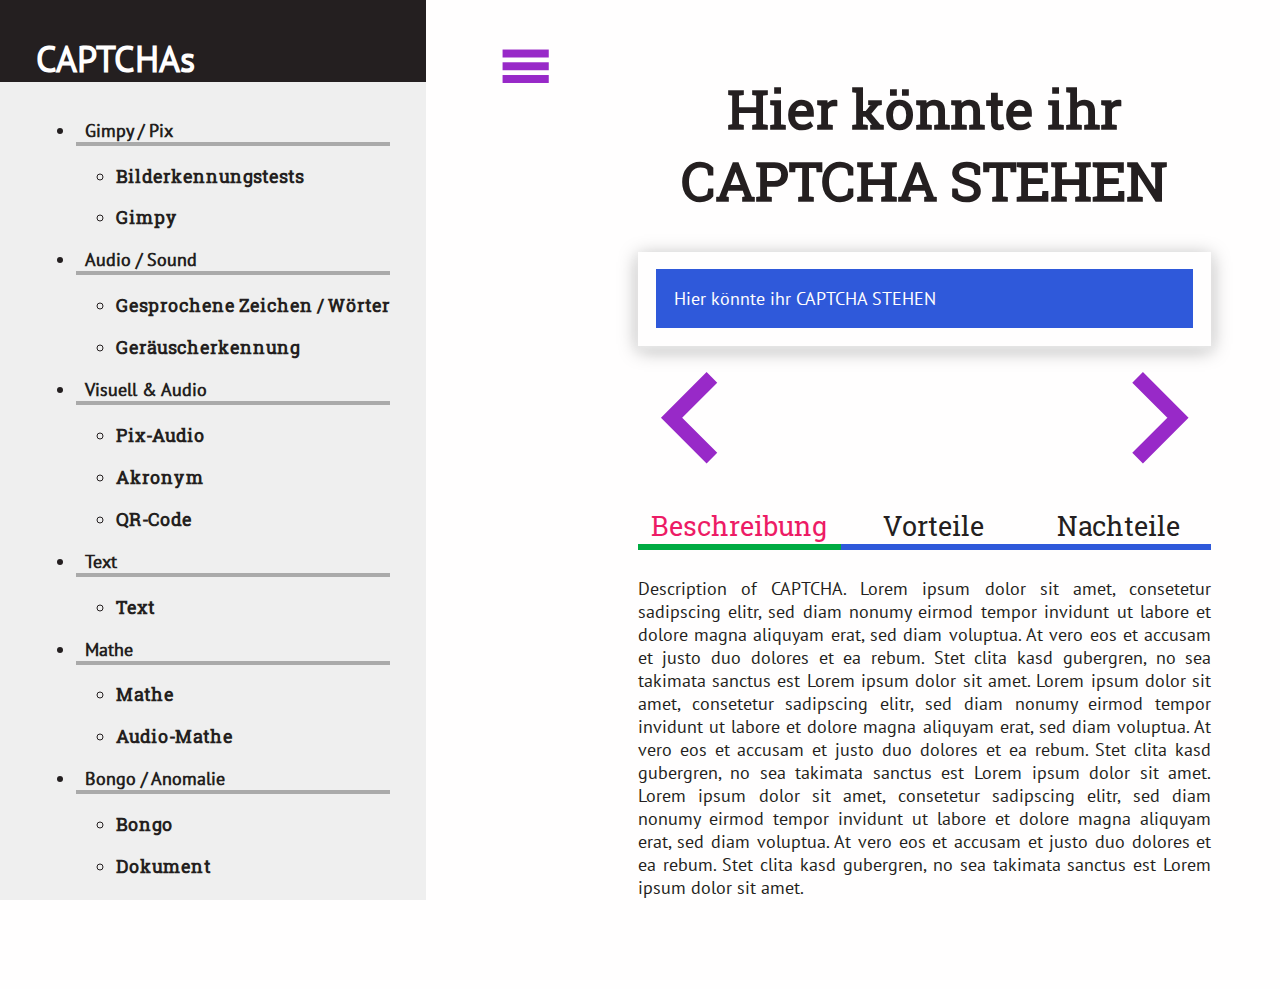
==== docs/index.html @ 5b2b58f8 "*kleine Einrückungs berichtigung" ====
<!DOCTYPE html>
<html lang="de">

<head>
    <meta charset="UTF-8">
    <meta name="viewport" content="width=device-width, initial-scale=1.0">
    <title>CAPTCHA Collection</title>
    <link rel="stylesheet" href="./css/base.css" />
    <link rel="stylesheet" href="./css/menu.css" />
    <link rel="stylesheet" href="./css/content.css" />
    <link rel="stylesheet" href="./css/captcha-grid.css" />
    <link rel="stylesheet" href="./css/captcha-base.css" />
    <link rel="stylesheet" href="./css/captcha.css" />
    <script src="./scripts/main.js"></script>
    <script src="./scripts/captchaCheck.js"></script>
    <script src="./scripts/captchaHtml.js"></script>
</head>

<body>
    <div id="mainSite">
        <div id="menu">
            <div id="menu-title">
                <h2 id="menu-title-text">CAPTCHAs</h2>
            </div>
            <div id="menu-list">
                <ul>
                    <li>
                        <h3 id="menu-list-titel">Gimpy / Pix</h3>
                    </li>
                    <ul>
                        <li>
                            <p id="menu-list-text" onclick="displayHTML('Bilderkennungstests')">Bilderkennungstests</p>
                        </li>
                        <li>
                            <p id="menu-list-text" onclick="displayHTML('Gimpy')">Gimpy</p>
                        </li>
                    </ul>
                    <li>
                        <h3 id="menu-list-titel">Audio / Sound</h3>
                    </li>
                    <ul>
                        <li>
                            <p id="menu-list-text" onclick="displayHTML('Gesprochene Zeichen / Wörter')">Gesprochene
                                Zeichen / Wörter</p>
                        </li>
                        <li>
                            <p id="menu-list-text" onclick="displayHTML('Geräuscherkennung')">Geräuscherkennung</p>
                        </li>
                    </ul>
                    <li>
                        <h3 id="menu-list-titel">Visuell & Audio</h3>
                    </li>
                    <ul>
                        <li>
                            <p id="menu-list-text" onclick="displayHTML('Pix-Audio')">Pix-Audio</p>
                        </li>
                        <li>
                            <p id="menu-list-text" onclick="displayHTML('Akronym')">Akronym</p>
                        </li>
                        <li>
                            <p id="menu-list-text" onclick="displayHTML('QR-Code')">QR-Code</p>
                        </li>
                    </ul>
                    <li>
                        <h3 id="menu-list-titel">Text</h3>
                    </li>
                    <ul>
                        <li>
                            <p id="menu-list-text" onclick="displayHTML('Text')">Text</p>
                        </li>
                    </ul>
                    <li>
                        <h3 id="menu-list-titel">Mathe</h3>
                    </li>
                    <ul>
                        <li>
                            <p id="menu-list-text" onclick="displayHTML('Mathe')">Mathe</p>
                        </li>
                        <li>
                            <p id="menu-list-text" onclick="displayHTML('Audio-Mathe')">Audio-Mathe</p>
                        </li>
                    </ul>
                    <li>
                        <h3 id="menu-list-titel">Bongo / Anomalie</h3>
                    </li>
                    <ul>
                        <li>
                            <p id="menu-list-text" onclick="displayHTML('Bongo')">Bongo</p>
                        </li>
                        <li>
                            <p id="menu-list-text" onclick="displayHTML('Dokument')">Dokument</p>
                        </li>
                    </ul>
                    <li>
                        <h3 id="menu-list-titel">Video</h3>
                    </li>
                    <ul>
                        <li>
                            <p id="menu-list-text" onclick="displayHTML('Video Gimpy')">Video Gimpy</p>
                        </li>
                    </ul>
                    <li>
                        <h3 id="menu-list-titel">Puzzle / Game</h3>
                    </li>
                    <ul>
                        <li>
                            <p id="menu-list-text" onclick="displayHTML('Orientierung')">Orientierung</p>
                        </li>
                        <li>
                            <p id="menu-list-text" onclick="displayHTML('Karten')">Karten</p>
                        </li>
                        <li>
                            <p id="menu-list-text" onclick="displayHTML('Puzzleteil')">Puzzleteil</p>
                        </li>
                        <li>
                            <p id="menu-list-text" onclick="displayHTML('Paar')">Paar</p>
                        </li>
                    </ul>
                    <li>
                        <h3 id="menu-list-titel">Invisible</h3>
                    </li>
                    <ul>
                        <li>
                            <p id="menu-list-text" onclick="displayHTML('Nutzerverhalten')">Nutzerverhalten</p>
                        </li>
                        <li>
                            <p id="menu-list-text" onclick="displayHTML('Kryptografie')">Kryptografie</p>
                        </li>
                        <li>
                            <p id="menu-list-text" onclick="displayHTML('Honeypot')">Honeypot</p>
                        </li>
                    </ul>
                </ul>
            </div>
        </div>

        <svg id="menu-button" onclick="toggleMenu()" viewBox="0 0 45 35" version="1.1"
            xmlns="http://www.w3.org/2000/svg" xmlns:xlink="http://www.w3.org/1999/xlink">
            <g id="menu-button">
                <rect fill="#9829C8" x="4" y="4" width="28" height="4"></rect>
                <rect fill="#9829C8" x="4" y="12" width="28" height="4"></rect>
                <rect fill="#9829C8" x="4" y="20" width="28" height="4"></rect>
            </g>
        </svg>

        <div id="content">

            <div id="content-top">
                <div id="captcha-name">
                    <h1 id="captcha-name-text">Hier könnte ihr CAPTCHA STEHEN</h1>
                </div>
                <div class="captcher-text-filler"></div>
            </div>

            <div id="content-middle">
                <!--
                <label for="input1">Input 1:</label>
                <input type="text" id="input1" name="input1">
                <br>
                <label for="input2">Input 2:</label>
                <input type="text" id="input2" name="input2">
                -->
                <div id="captcha-box">
                    <div id="captcha">
                        <div class="grid-container">
                            <p id="captcha-container-header">Hier könnte ihr CAPTCHA STEHEN</p>
                        </div>
                    </div>
                    <div id="captcha-bottom">
                        <svg class="captcha-button" onclick="displayPreviousHTML()" xmlns="http://www.w3.org/2000/svg"
                            viewBox="0 0 24 64">
                            <polyline points="24,8 0,32 24,56" />
                        </svg>
                        <svg class="captcha-button" onclick="displayNextHTML()" xmlns="http://www.w3.org/2000/svg"
                            viewBox="0 0 24 64">
                            <polyline points="0,8 24,32 0,56" />
                        </svg>
                    </div>
                </div>


                <div id="captcha-text">
                    <div id="tab-container">
                        <p class="tablink active" onclick="openTab('tab1')">Beschreibung</p>
                        <p class="tablink" onclick="openTab('tab2')">Vorteile</p>
                        <p class="tablink" onclick="openTab('tab3')">Nachteile</p>
                    </div>
                    <div id="tab1" class="tabcontent" style="display: block">
                        <p class="tabcontent-text">Description of CAPTCHA. Lorem ipsum dolor sit amet, consetetur
                            sadipscing elitr, sed diam nonumy eirmod tempor invidunt ut labore et dolore magna aliquyam
                            erat, sed diam voluptua. At vero eos et
                            accusam et justo duo dolores et ea rebum. Stet clita kasd gubergren, no sea takimata sanctus
                            est
                            Lorem ipsum dolor sit amet. Lorem ipsum dolor sit amet, consetetur sadipscing elitr, sed
                            diam nonumy
                            eirmod tempor invidunt ut labore et dolore magna aliquyam erat, sed diam voluptua. At vero
                            eos et
                            accusam et justo duo dolores et ea rebum. Stet clita kasd gubergren, no sea takimata sanctus
                            est
                            Lorem ipsum dolor sit amet. Lorem ipsum dolor sit amet, consetetur sadipscing elitr, sed
                            diam nonumy
                            eirmod tempor invidunt ut labore et dolore magna aliquyam erat, sed diam voluptua. At vero
                            eos et
                            accusam et justo duo dolores et ea rebum. Stet clita kasd gubergren, no sea takimata sanctus
                            est
                            Lorem ipsum dolor sit amet.</p>
                    </div>

                    <div id="tab2" class="tabcontent">
                        <ul class="tabcontent-ul">
                            <li class="tabcontent-li">
                                <p class="tabcontent-text">Vorteil 1</p>
                            </li>
                            <li class="tabcontent-li">
                                <p class="tabcontent-text">Vorteil 2</p>
                            </li>
                            <li class="tabcontent-li">
                                <p class="tabcontent-text">Vorteil 3</p>
                            </li>
                        </ul>
                    </div>

                    <div id="tab3" class="tabcontent">
                        <ul class="tabcontent-ul">
                            <li class="tabcontent-li">
                                <p class="tabcontent-text">Nachteil 1</p>
                            </li>
                            <li class="tabcontent-li">
                                <p class="tabcontent-text">Nachteil 2</p>
                            </li>
                            <li class="tabcontent-li">
                                <p class="tabcontent-text">Nachteil 3</p>
                            </li>
                        </ul>
                    </div>
                </div>
            </div>
            <!--
            <div id="content-bottom">

            </div>
            -->

        </div>

    </div>
</body>

</html>
---- docs/css/base.css ----
@import url(./var.css);

body {
    margin: 0;
    background-color: var(--mi-weiß);
    font-family: 'roboto-slab', system-ui, -apple-system, BlinkMacSystemFont, 'Segoe UI', Roboto, Oxygen, Ubuntu, Cantarell, 'Open Sans', 'Helvetica Neue', sans-serif;
    font-size: clamp(1rem, 0.9vw + 0.4rem, 1.5rem);
    color: var(--mi-schwarz);
}

p {
    font-size: var(--small);
    font-family: 'pt-sans', sans-serif;
}

input {
    margin-bottom: var(--small);
}

li {
    margin-top: var(--small);
}

h1 {
    font-size: var(--large);
    font-weight: bold;
}

h2 {
    font-size: var(--medium);
    font-weight: bold;
}

h3 {
    font-size: var(--small);
    font-weight: bold;
}

a {
    font-size: var(--small);
    text-decoration: none;
}

input[type="checkbox"] {
    transform: scale(2.5);
    margin: var(--small);
    cursor: pointer;
}

#mainSite {
    width: 100%;
    min-height: 100vh;
    display: flex;
    justify-content: flex-start;
    column-gap: var(--medium);
    /*
    border-bottom: var(--xs) solid var(--mi-schwarz);
    */
}
---- docs/css/menu.css ----
@import url(./var.css);

#menu {
    min-width: var(--x-huge);
    max-width: var(--xx-huge);
    height: 100vh;
    position: -webkit-sticky; /* Safari */
    position: sticky;
    top: 0;
    overflow-y: auto;
    background-color: var(--mi-hellgrau);
    transition: width 0.3s ease;
}

.hidden {
    display: none;
}

#menu-title {
    padding: var(--medium);
    padding-bottom: 0;
    background-color: var(--mi-schwarz);
}

#menu-title-text {
    font-family: 'pt-sans', sans-serif;
    margin-top: 0;
    margin-bottom: var(--small);
    color: var(--mi-weiß);
    user-select: none;
}

#menu-list {
    padding-left: var(--medium);
    margin-right: var(--medium);
}

#menu-list-titel {
    font-family: 'pt-sans', sans-serif;
    user-select: none;
    padding-left: var(--xs);
    padding-right: var(--xs);
    border-bottom: var(--xxs) solid var(--mi-grau);
}

#menu-list-text {
    font-family: 'roboto-slab', system-ui, -apple-system, BlinkMacSystemFont, 'Segoe UI', Roboto, Oxygen, Ubuntu, Cantarell, 'Open Sans', 'Helvetica Neue', sans-serif;
    font-weight: bold;
    color: var(--mi-schwarz);
    cursor: pointer;
    user-select: none;
}

#menu-button {
    min-width: var(--large);
    min-height: var(--large);
    max-width: var(--xl);
    max-height: var(--xl);
    margin-top: var(--medium);
    margin-left: var(--medium);
    background-color: transparent;
    cursor: pointer;
    fill: none;
    stroke: var(--mi-lila);
    content: justify;
    position: -webkit-sticky; /* Safari */
    position: sticky;
    top: 0;
}
---- docs/css/content.css ----
@import url(./var.css);

#content {
    min-width: var(--xxx-huge);
    flex: 1;
    display: flex;
    flex-direction: column;
    padding-right: var(--medium);
    margin-bottom: var(--xl);
}

#content-top,
#content-middle {
    display: flex;
    flex-wrap: wrap;
    justify-content: center;
    column-gap: var(--xl);
}

#content-top {
    min-width: var(--xxx-huge);
    margin-top: var(--xl);
    margin-bottom: var(--medium);
}

#captcha-name {
    text-align: center;
}

#captcha-name-text {
    margin-top: 0;
    margin-bottom: 0;
}

.captcher-text-filler {
    height: 0;
}

#content-middle {
    align-items: stretch;
    row-gap: var(--medium);
}

#captcha-box {
    display: flex;
    flex-wrap: wrap;
    flex-direction: column;
}

#captcha {
    margin-bottom: var(--small);
    box-shadow: 0 var(--xxs) var(--xs) 0 var(--mi-hellgrau), 0 var(--xxs) var(--small) 0 var(--mi-grau);
    /*
    display: flex;
    justify-content: center;
    align-items: center;
    */
}

#captcha-name,
#captcha {
    width: var(--xxx-huge);
}

#captcha-bottom {
    display: flex;
    justify-content: space-between;
    padding: 0;
    margin-top: 0;
}

.captcha-button {
    width: var(--xxl);
    height: var(--xxl);
    background-color: transparent;
    cursor: pointer;
    fill: none;
    stroke: var(--mi-lila);
    stroke-width: var(--xs);
    content: justify;
}

#captcha-text,
.captcher-text-filler {
    width: clamp(var(--xxx-huge), 25vw, var(--4x-huge));
}

@media screen and (max-width: 144em) {

    #captcha-text,
    .captcher-text-filler {
        width: clamp(var(--xxx-huge), 75%, var(--4x-huge));
    }
}

#tab-container {
    display: flex;
}

.tablink {
    flex: 1;
    min-width: fit-content;
    font-family: 'roboto-slab', sans-serif;
    font-size: var(--small-medium);
    text-align: center;
    color: var(--mi-schwarz);
    background-color: unset;
    padding-left: var(--xs);
    padding-right: var(--xs);
    border-bottom: var(--xxs) solid var(--mi-blau);
    margin-top: 0;
    margin-bottom: var(--small);
    cursor: pointer;
    user-select: none;
}

.tabcontent {
    display: none;
    margin-bottom: var(--small);
    text-align: justify;
}

.tabcontent-ul {
    margin-top: 0;
}

.tabcontent-li {
    margin-top: 0;
}

.tabcontent-text {
    margin-top: 0;
}

.active {
    color: var(--mi-pink);
    cursor: default;
    border-bottom: var(--xxs) solid var(--mi-gruen);
}
---- docs/css/captcha-grid.css ----
@import url(./var.css);

.grid-container {
    display: grid;
    grid-template-columns: repeat(3, 1fr);
    grid-gap: 0px;
    max-width: var(--xxx-huge);
}

.inner-grid-container {
    display: grid;
    grid-template-columns: repeat(1, 1fr);
    grid-gap: 0px;
    margin: var(--small);
}

.inner-2-collum-grid-container {
    grid-column: span 3;
    display: grid;
    grid-template-columns: repeat(2, 1fr);
    justify-content: center;
    grid-gap: 0px;
}

#captcha-container-header {
    grid-column: span 3;
    padding: var(--small);
    margin: var(--small);
    color: var(--mi-weiß);
    background-color: var(--mi-blau);
    align-self: center;
    user-select: none;
}

.grid-item {
    width: var(--huge);
    height: var(--huge);
    margin: var(--small);
    justify-self: center;
    align-self: center;
    cursor: pointer;
    user-select: none;
    transition: transform 0.3s ease;
}

.grid-item-solid {
    width: var(--huge);
    height: var(--huge);
    margin: var(--small);
    justify-self: center;
    align-self: center;
    user-select: none;
}

.grid-item img,
.grid-item-solid img {
    width: var(--huge);
    height: var(--huge);
    object-fit: cover;
}

.inner-grid-item {
    width: var(--xxl);
    height: var(--xxl);
    margin: var(--xxs);
    justify-self: center;
    align-self: center;
    user-select: none;
}

.inner-grid-item img {
    width: var(--xxl);
    height: var(--xxl);
    object-fit: cover;
}

.inner-grid-button {
    width: var(--xl);
    height: var(--xl);
    background-color: transparent;
    cursor: pointer;
    fill: none;
    stroke: var(--mi-lila);
    stroke-width: var(--xs);
    content: justify;
}

.grid-container-middle {
    grid-column: 2;
}

.grid-container-right {
    grid-column: 3;
}

.grid-container-start {
    justify-self: start;
}

.grid-container-center {
    justify-self: center;
    align-self: center;
}

.grid-container-end {
    justify-self: end;
}
---- docs/css/captcha-base.css ----
@import url(./var.css);

.selected {
    transform: scale(0.75);
}

#answerInput {
    grid-column: span 2;
    font-size: var(--small);
    padding: var(--xxs) var(--xs);
    margin: var(--small);
    user-select: none;
}

#captcha-confirm-button {
    grid-column: 3;
    justify-self: end;
    font-family: 'pt-sans';
    font-size: var(--small);
    color: var(--mi-weiß);
    background-color: var(--mi-pink);
    border: none;
    padding: var(--xxs) var(--xs);
    margin: var(--small);
    cursor: pointer;
    user-select: none;
}

.captcha-correct {
    padding: var(--small);
    margin: var(--small);
    font-size: var(--medium);
    text-align: center;
    color: var(--mi-weiß);
    background-color: var(--mi-gruen);
}
---- docs/css/captcha.css ----
@import url(./var.css);

#textCaptchaImg {
    grid-column: span 3;
    width: var(--xx-huge);
    height: var(--huge);
    margin: var(--small);
    justify-self: center;
    align-self: center;
    object-fit: cover;
    user-select: none;
}

#audioCaptchaAudio {
    grid-column: span 3;
    margin: var(--small);
    justify-self: center;
    align-self: center;
}

#pixAudioCaptchaAudio {
    grid-column: span 2;
    margin: var(--small);
    justify-self: center;
    align-self: center;
}

#qrCaptchaImg {
    grid-column: span 3;
    width: var(--xx-huge);
    height: var(--xx-huge);
    margin: var(--small);
    justify-self: center;
    align-self: center;
    object-fit: cover;
    user-select: none;
}

#videoCaptchaVideo {
    grid-column: span 3;
    width: 90%;
    margin: var(--small);
    justify-self: center;
    align-self: center;
}

#kartenCaptchaImg {
    grid-column: span 3;
    width: 384px;
    height: 384px;
    margin: var(--small);
    justify-self: center;
    align-self: center;
    object-fit: cover;
    user-select: none;
}

.progressbar {
    grid-column: span 3;
    position: relative;
    max-width: var(--xx-huge);
    width: 100%;
    margin: var(--medium);
    height: var(--medium);
    background: var(--mi-grau);
    overflow: hidden;
    justify-self: center;
    align-self: center;
}

span.progress {
    position: absolute;
    left: 0;
    top: 0;
    bottom: 0;
    width: 0;
    background: var(--mi-gruen);
    transition: all .3s;
}

.captcha-answer-button {
    font-family: 'pt-sans';
    font-size: var(--small);
    color: var(--mi-weiß);
    background-color: var(--mi-pink);
    border: none;
    padding: var(--xxs) var(--xs);
    margin: var(--small);
    cursor: pointer;
    user-select: none;
}

.inputLabel {
    font-size: var(--small);
    padding: var(--xxs) var(--xs);
    margin: var(--small);
    justify-self: start;
    user-select: none;
}

.captchaInput {
    grid-column: span 2;
    font-size: var(--small);
    padding: var(--xxs) var(--xs);
    margin: var(--small);
    user-select: none;
}

#hidden-answerInput {
    font-size: var(--small);
    padding: var(--xxs) var(--xs);
    margin: var(--small);
    color: var(--mi-weiß);
    border: var(--mi-weiß);
    user-select: none;
    cursor: default;
}

#hidden-answerInput::placeholder {
    color: var(--mi-weiß);
}

.revealed {
    background-color: var(--mi-grau);
}

#bot-vision-button {
    font-family: 'pt-sans';
    font-size: var(--small);
    color: var(--mi-weiß);
    background-color: var(--mi-lila);
    border: none;
    padding: var(--xxs) var(--xs);
    margin: var(--small);
    cursor: pointer;
    user-select: none;
}
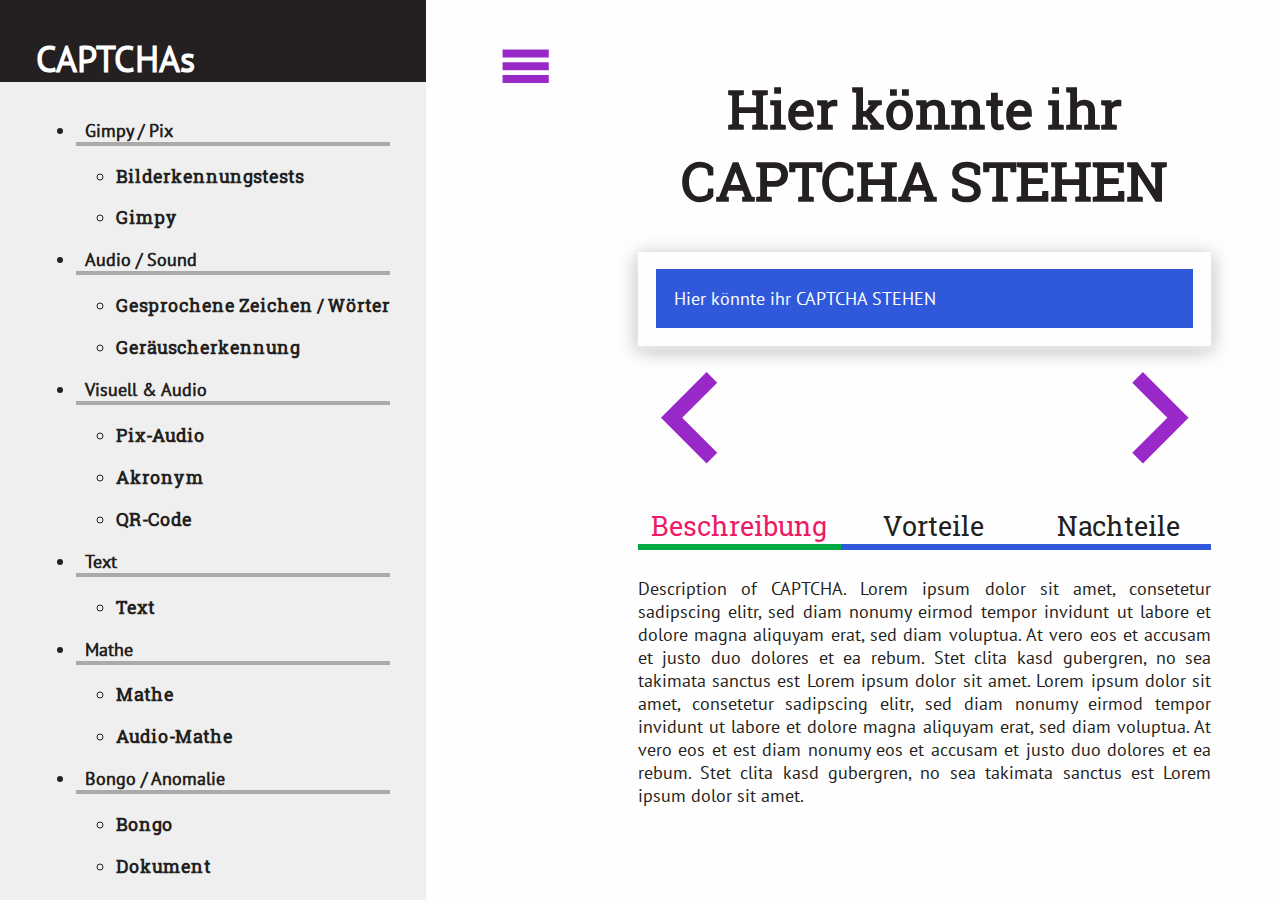
==== commit 2a5dea29: "+ Beschreibungen für alle CAPTCHAs" ====
--- a/docs/index.html
+++ b/docs/index.html
@@ -186,26 +186,15 @@
                         <p class="tablink" onclick="openTab('tab3')">Nachteile</p>
                     </div>
                     <div id="tab1" class="tabcontent" style="display: block">
-                        <p class="tabcontent-text">Description of CAPTCHA. Lorem ipsum dolor sit amet, consetetur
-                            sadipscing elitr, sed diam nonumy eirmod tempor invidunt ut labore et dolore magna aliquyam
-                            erat, sed diam voluptua. At vero eos et
-                            accusam et justo duo dolores et ea rebum. Stet clita kasd gubergren, no sea takimata sanctus
-                            est
-                            Lorem ipsum dolor sit amet. Lorem ipsum dolor sit amet, consetetur sadipscing elitr, sed
-                            diam nonumy
-                            eirmod tempor invidunt ut labore et dolore magna aliquyam erat, sed diam voluptua. At vero
-                            eos et
-                            accusam et justo duo dolores et ea rebum. Stet clita kasd gubergren, no sea takimata sanctus
-                            est
-                            Lorem ipsum dolor sit amet. Lorem ipsum dolor sit amet, consetetur sadipscing elitr, sed
-                            diam nonumy
-                            eirmod tempor invidunt ut labore et dolore magna aliquyam erat, sed diam voluptua. At vero
-                            eos et
-                            accusam et justo duo dolores et ea rebum. Stet clita kasd gubergren, no sea takimata sanctus
-                            est
-                            Lorem ipsum dolor sit amet.</p>
-                    </div>
-
+                        <p id="description" class="tabcontent-text">Description of CAPTCHA. Lorem ipsum dolor sit amet,
+                            consetetur sadipscing elitr, sed diam nonumy eirmod tempor invidunt ut labore et dolore
+                            magna aliquyam erat, sed diam voluptua. At vero eos et accusam et justo duo dolores et ea
+                            rebum. Stet clita kasd gubergren, no sea takimata sanctus est Lorem ipsum dolor sit amet.
+                            Lorem ipsum dolor sit amet, consetetur sadipscing elitr, sed diam nonumy eirmod tempor
+                            invidunt ut labore et dolore magna aliquyam erat, sed diam voluptua. At vero eos et est diam
+                            nonumy eos et accusam et justo duo dolores et ea rebum. Stet clita kasd gubergren, no sea
+                            takimata sanctus est Lorem ipsum dolor sit amet.</p>
+                    </div>
                     <div id="tab2" class="tabcontent">
                         <ul class="tabcontent-ul">
                             <li class="tabcontent-li">
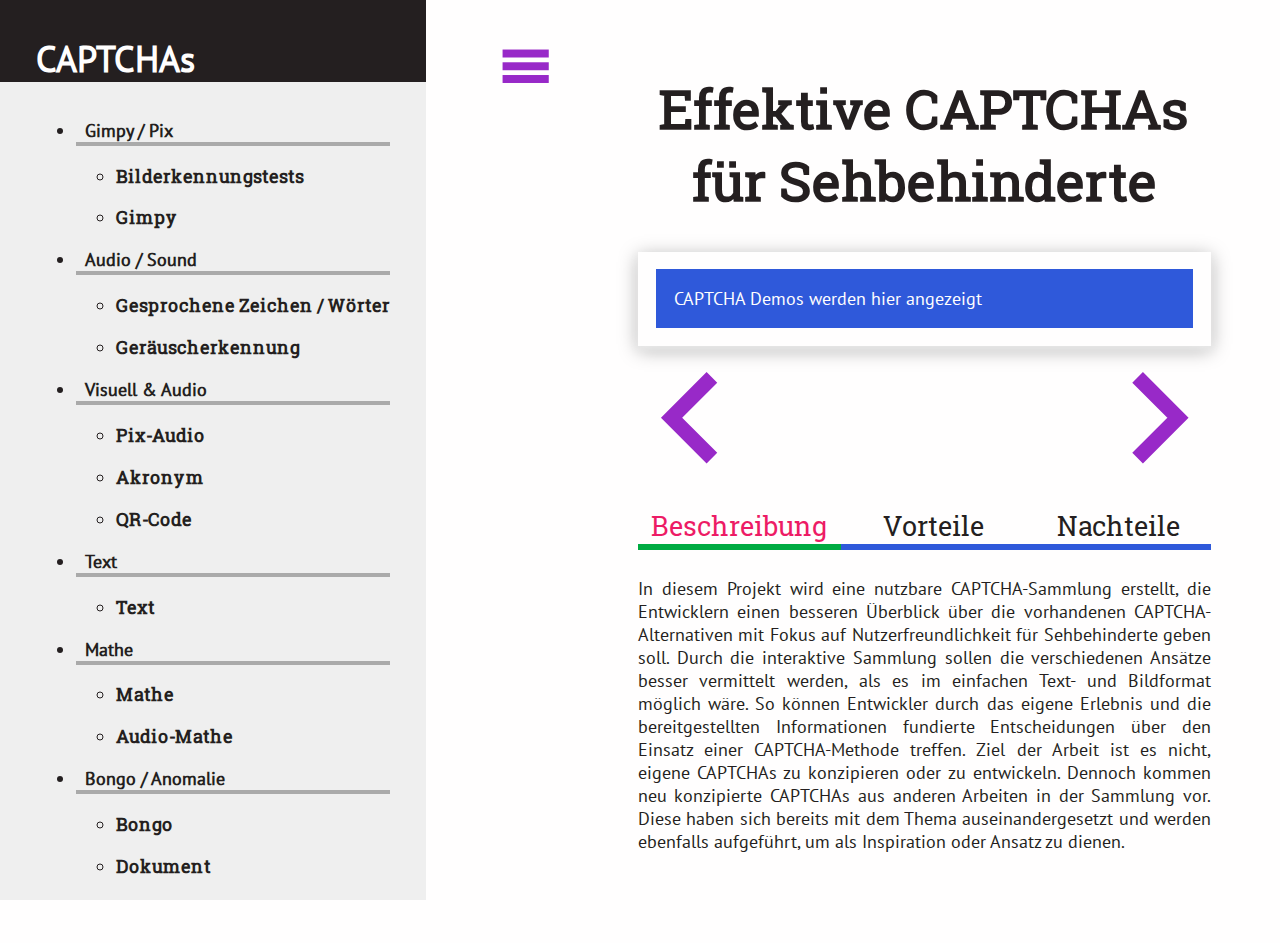
==== commit e4bd1bc1: "+ Text für Frontpage der Sammlung" ====
--- a/docs/index.html
+++ b/docs/index.html
@@ -4,7 +4,7 @@
 <head>
     <meta charset="UTF-8">
     <meta name="viewport" content="width=device-width, initial-scale=1.0">
-    <title>CAPTCHA Collection</title>
+    <title>Effektive CAPTCHAs für Sehbehinderte : Eine Sammlung für Entwickler</title>
     <link rel="stylesheet" href="./css/base.css" />
     <link rel="stylesheet" href="./css/menu.css" />
     <link rel="stylesheet" href="./css/content.css" />
@@ -147,7 +147,7 @@
 
             <div id="content-top">
                 <div id="captcha-name">
-                    <h1 id="captcha-name-text">Hier könnte ihr CAPTCHA STEHEN</h1>
+                    <h1 id="captcha-name-text">Effektive CAPTCHAs für Sehbehinderte</h1>
                 </div>
                 <div class="captcher-text-filler"></div>
             </div>
@@ -163,7 +163,7 @@
                 <div id="captcha-box">
                     <div id="captcha">
                         <div class="grid-container">
-                            <p id="captcha-container-header">Hier könnte ihr CAPTCHA STEHEN</p>
+                            <p id="captcha-container-header">CAPTCHA Demos werden hier angezeigt</p>
                         </div>
                     </div>
                     <div id="captcha-bottom">
@@ -181,44 +181,35 @@
 
                 <div id="captcha-text">
                     <div id="tab-container">
-                        <p class="tablink active" onclick="openTab('tab1')">Beschreibung</p>
-                        <p class="tablink" onclick="openTab('tab2')">Vorteile</p>
-                        <p class="tablink" onclick="openTab('tab3')">Nachteile</p>
-                    </div>
-                    <div id="tab1" class="tabcontent" style="display: block">
-                        <p id="description" class="tabcontent-text">Description of CAPTCHA. Lorem ipsum dolor sit amet,
-                            consetetur sadipscing elitr, sed diam nonumy eirmod tempor invidunt ut labore et dolore
-                            magna aliquyam erat, sed diam voluptua. At vero eos et accusam et justo duo dolores et ea
-                            rebum. Stet clita kasd gubergren, no sea takimata sanctus est Lorem ipsum dolor sit amet.
-                            Lorem ipsum dolor sit amet, consetetur sadipscing elitr, sed diam nonumy eirmod tempor
-                            invidunt ut labore et dolore magna aliquyam erat, sed diam voluptua. At vero eos et est diam
-                            nonumy eos et accusam et justo duo dolores et ea rebum. Stet clita kasd gubergren, no sea
-                            takimata sanctus est Lorem ipsum dolor sit amet.</p>
-                    </div>
-                    <div id="tab2" class="tabcontent">
+                        <p class="tablink active" onclick="openTab('descTab')">Beschreibung</p>
+                        <p class="tablink" onclick="openTab('proTab')">Vorteile</p>
+                        <p class="tablink" onclick="openTab('contraTab')">Nachteile</p>
+                    </div>
+                    <div id="descTab" class="tabcontent" style="display: block">
+                        <p id="description" class="tabcontent-text">In diesem Projekt wird eine nutzbare
+                            CAPTCHA-Sammlung erstellt, die Entwicklern einen besseren Überblick über die vorhandenen
+                            CAPTCHA-Alternativen mit Fokus auf Nutzerfreundlichkeit für Sehbehinderte geben soll. Durch
+                            die interaktive Sammlung sollen die verschiedenen Ansätze besser vermittelt werden, als es
+                            im einfachen Text- und Bildformat möglich wäre. So können Entwickler durch das eigene
+                            Erlebnis und die bereitgestellten Informationen fundierte Entscheidungen über den Einsatz
+                            einer CAPTCHA-Methode treffen.
+                            Ziel der Arbeit ist es nicht, eigene CAPTCHAs zu konzipieren oder zu entwickeln. Dennoch
+                            kommen neu konzipierte CAPTCHAs aus anderen Arbeiten in der Sammlung vor. Diese haben sich
+                            bereits mit dem Thema auseinandergesetzt und werden ebenfalls aufgeführt, um als Inspiration
+                            oder Ansatz zu dienen.</p>
+                    </div>
+                    <div id="proTab" class="tabcontent">
                         <ul class="tabcontent-ul">
                             <li class="tabcontent-li">
-                                <p class="tabcontent-text">Vorteil 1</p>
-                            </li>
-                            <li class="tabcontent-li">
-                                <p class="tabcontent-text">Vorteil 2</p>
-                            </li>
-                            <li class="tabcontent-li">
-                                <p class="tabcontent-text">Vorteil 3</p>
+                                <p class="tabcontent-text">Vorteile werden hier aufgelistet</p>
                             </li>
                         </ul>
                     </div>
 
-                    <div id="tab3" class="tabcontent">
+                    <div id="contraTab" class="tabcontent">
                         <ul class="tabcontent-ul">
                             <li class="tabcontent-li">
-                                <p class="tabcontent-text">Nachteil 1</p>
-                            </li>
-                            <li class="tabcontent-li">
-                                <p class="tabcontent-text">Nachteil 2</p>
-                            </li>
-                            <li class="tabcontent-li">
-                                <p class="tabcontent-text">Nachteil 3</p>
+                                <p class="tabcontent-text">Nachteile werden hier aufgelistet</p>
                             </li>
                         </ul>
                     </div>
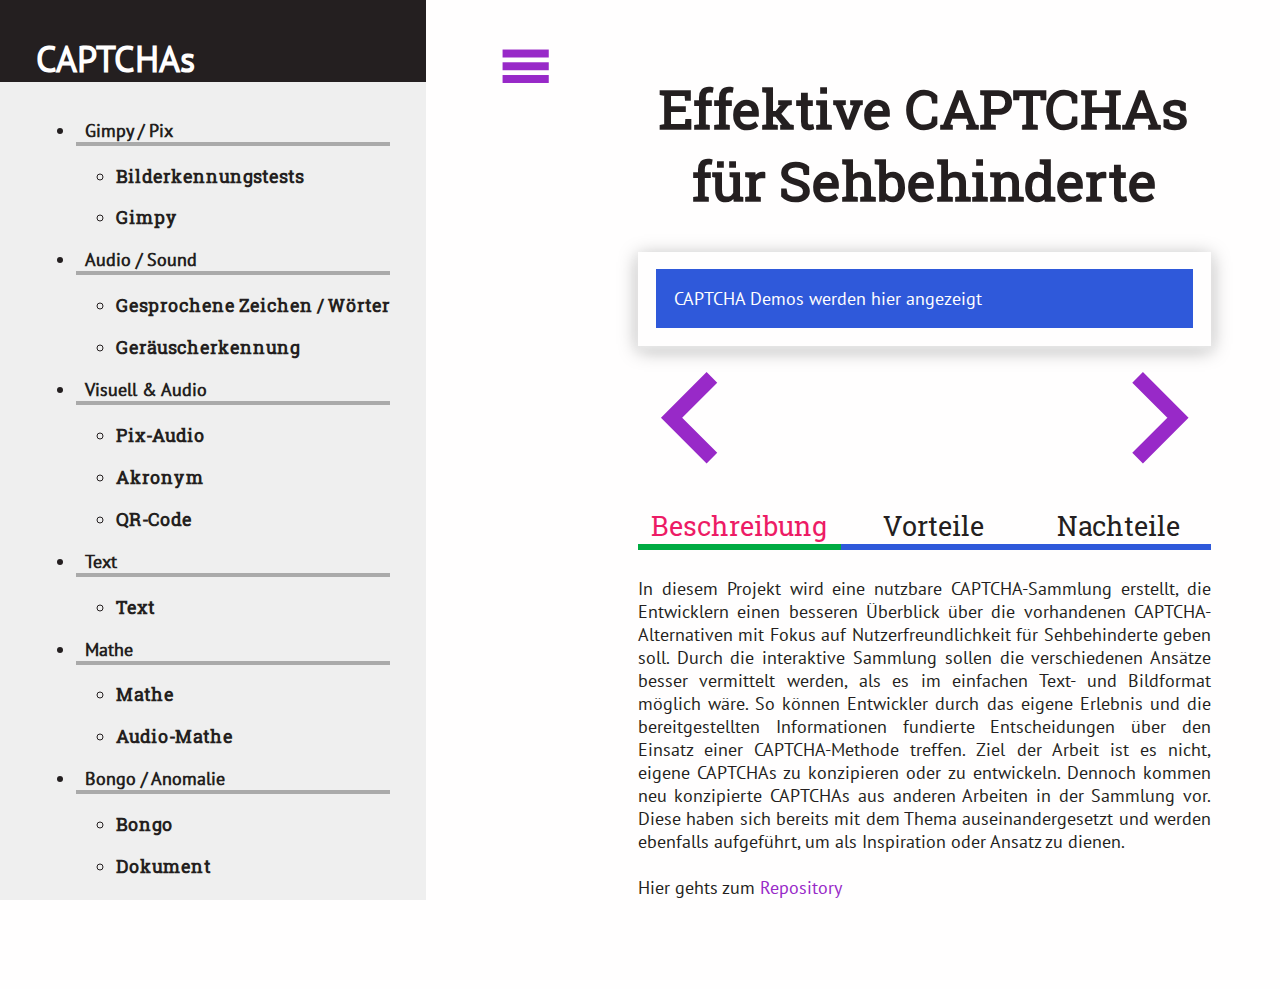
==== commit 72fa6c32: "+ Code kommentiert | * Code aufgeräumt |" ====
--- a/docs/index.html
+++ b/docs/index.html
@@ -18,10 +18,12 @@
 
 <body>
     <div id="mainSite">
+        <!--Seitenmenü-->
         <div id="menu">
             <div id="menu-title">
-                <h2 id="menu-title-text">CAPTCHAs</h2>
-            </div>
+                <h2 id="menu-title-text" onclick="displayHTML('Effektive CAPTCHAs für Sehbehinderte')">CAPTCHAs</h2>
+            </div>
+            <!--Inhalt des Seitenmenüs-->
             <div id="menu-list">
                 <ul>
                     <li>
@@ -134,6 +136,7 @@
             </div>
         </div>
 
+        <!--Element um das Seitenmenü an und aus zuschalten-->
         <svg id="menu-button" onclick="toggleMenu()" viewBox="0 0 45 35" version="1.1"
             xmlns="http://www.w3.org/2000/svg" xmlns:xlink="http://www.w3.org/1999/xlink">
             <g id="menu-button">
@@ -143,29 +146,28 @@
             </g>
         </svg>
 
+        <!--Haupt-Inhalt der Seite-->
         <div id="content">
 
+            <!--Obere 'Zeile' des Seiteninhalts-->
             <div id="content-top">
+                <!--Name der CAPTCHA Methode-->
                 <div id="captcha-name">
                     <h1 id="captcha-name-text">Effektive CAPTCHAs für Sehbehinderte</h1>
                 </div>
                 <div class="captcher-text-filler"></div>
             </div>
 
+            <!--Mittlere 'Zeile' des Seiteninhalts-->
             <div id="content-middle">
-                <!--
-                <label for="input1">Input 1:</label>
-                <input type="text" id="input1" name="input1">
-                <br>
-                <label for="input2">Input 2:</label>
-                <input type="text" id="input2" name="input2">
-                -->
                 <div id="captcha-box">
+                    <!--CAPTCHA Demo-->
                     <div id="captcha">
                         <div class="grid-container">
                             <p id="captcha-container-header">CAPTCHA Demos werden hier angezeigt</p>
                         </div>
                     </div>
+                    <!--Elemente um zwischen den Einträgen der Sammlung durchzurotieren-->
                     <div id="captcha-bottom">
                         <svg class="captcha-button" onclick="displayPreviousHTML()" xmlns="http://www.w3.org/2000/svg"
                             viewBox="0 0 24 64">
@@ -178,13 +180,15 @@
                     </div>
                 </div>
 
-
+                <!--Tabs um die Informationen zur CAPTCHA-Methode anzuzeigen-->
                 <div id="captcha-text">
                     <div id="tab-container">
                         <p class="tablink active" onclick="openTab('descTab')">Beschreibung</p>
                         <p class="tablink" onclick="openTab('proTab')">Vorteile</p>
                         <p class="tablink" onclick="openTab('contraTab')">Nachteile</p>
                     </div>
+                    <!--Inhalte der verschiedenen Tabs-->
+                    <!--Beschreibung-->
                     <div id="descTab" class="tabcontent" style="display: block">
                         <p id="description" class="tabcontent-text">In diesem Projekt wird eine nutzbare
                             CAPTCHA-Sammlung erstellt, die Entwicklern einen besseren Überblick über die vorhandenen
@@ -196,8 +200,13 @@
                             Ziel der Arbeit ist es nicht, eigene CAPTCHAs zu konzipieren oder zu entwickeln. Dennoch
                             kommen neu konzipierte CAPTCHAs aus anderen Arbeiten in der Sammlung vor. Diese haben sich
                             bereits mit dem Thema auseinandergesetzt und werden ebenfalls aufgeführt, um als Inspiration
-                            oder Ansatz zu dienen.</p>
-                    </div>
+                            oder Ansatz zu dienen.
+                            <br>
+                            <br>
+                            Hier gehts zum <a href="https://github.com/NiklasMehlem/captchaCollection" target="_blank">Repository</a>
+                            </p>
+                    </div>
+                    <!--Vorteile-->
                     <div id="proTab" class="tabcontent">
                         <ul class="tabcontent-ul">
                             <li class="tabcontent-li">
@@ -205,7 +214,7 @@
                             </li>
                         </ul>
                     </div>
-
+                    <!--Nachteile-->
                     <div id="contraTab" class="tabcontent">
                         <ul class="tabcontent-ul">
                             <li class="tabcontent-li">
@@ -215,14 +224,7 @@
                     </div>
                 </div>
             </div>
-            <!--
-            <div id="content-bottom">
-
-            </div>
-            -->
-
         </div>
-
     </div>
 </body>
 
--- a/docs/css/base.css
+++ b/docs/css/base.css
@@ -1,9 +1,12 @@
+/* Grundbausteine für das erstellen der Seite */
+
 @import url(./var.css);
 
 body {
     margin: 0;
     background-color: var(--mi-weiß);
     font-family: 'roboto-slab', system-ui, -apple-system, BlinkMacSystemFont, 'Segoe UI', Roboto, Oxygen, Ubuntu, Cantarell, 'Open Sans', 'Helvetica Neue', sans-serif;
+    /* Lässt die Schriftgröße bei einer Breite von 1024px bis 1920px von 16px auf 24px skalieren. Ermöglicht das flüssige Skalieren aller Elemente basierend auf der Breite */
     font-size: clamp(1rem, 0.9vw + 0.4rem, 1.5rem);
     color: var(--mi-schwarz);
 }
@@ -38,6 +41,7 @@
 
 a {
     font-size: var(--small);
+    color: var(--mi-lila);
     text-decoration: none;
 }
 
@@ -47,13 +51,11 @@
     cursor: pointer;
 }
 
+/* Flex Container um alle anderen Elemente auf der Seite im gewünschten Layout platzieren zu können */
 #mainSite {
     width: 100%;
     min-height: 100vh;
     display: flex;
     justify-content: flex-start;
     column-gap: var(--medium);
-    /*
-    border-bottom: var(--xs) solid var(--mi-schwarz);
-    */
 }--- a/docs/css/menu.css
+++ b/docs/css/menu.css
@@ -1,10 +1,13 @@
+/* Verschiedenste Styles für die im Seitenmenü verwendeten Elemente */
+
 @import url(./var.css);
 
+/* Style für das Seitenmenü */
 #menu {
     min-width: var(--x-huge);
     max-width: var(--xx-huge);
     height: 100vh;
-    position: -webkit-sticky; /* Safari */
+    position: -webkit-sticky; /* für Safari Browser */
     position: sticky;
     top: 0;
     overflow-y: auto;
@@ -12,16 +15,19 @@
     transition: width 0.3s ease;
 }
 
+/* class für das ausschalten des Seitenmenüs */
 .hidden {
     display: none;
 }
 
+/* Container für die Überschrift des Seitenmenüs */
 #menu-title {
     padding: var(--medium);
     padding-bottom: 0;
     background-color: var(--mi-schwarz);
 }
 
+/* Überschrift des Seitenmenüs */
 #menu-title-text {
     font-family: 'pt-sans', sans-serif;
     margin-top: 0;
@@ -30,11 +36,13 @@
     user-select: none;
 }
 
+/* Container für den Inhalt des Seitenmenüs */
 #menu-list {
     padding-left: var(--medium);
     margin-right: var(--medium);
 }
 
+/* Style für den Namen der CAPTCHA-Gruppe */
 #menu-list-titel {
     font-family: 'pt-sans', sans-serif;
     user-select: none;
@@ -43,6 +51,7 @@
     border-bottom: var(--xxs) solid var(--mi-grau);
 }
 
+/* Style für den Namen der CAPTCHA-Methode */
 #menu-list-text {
     font-family: 'roboto-slab', system-ui, -apple-system, BlinkMacSystemFont, 'Segoe UI', Roboto, Oxygen, Ubuntu, Cantarell, 'Open Sans', 'Helvetica Neue', sans-serif;
     font-weight: bold;
@@ -51,6 +60,7 @@
     user-select: none;
 }
 
+/* Style für das Element zum ein und ausschalten des Seitenmenüs */
 #menu-button {
     min-width: var(--large);
     min-height: var(--large);
@@ -63,7 +73,7 @@
     fill: none;
     stroke: var(--mi-lila);
     content: justify;
-    position: -webkit-sticky; /* Safari */
+    position: -webkit-sticky; /* für Safari Browser */
     position: sticky;
     top: 0;
 }--- a/docs/css/content.css
+++ b/docs/css/content.css
@@ -1,5 +1,8 @@
+/* Verschiedenste Styles für auf der Seite verwendeten Elemente. (z.B. Überschriften, Tabs, Pfeile etc.) */
+
 @import url(./var.css);
 
+/* Content ist der Hauptbereich der Seite und beinhaltet alles was nicht zum Seitenmenü gehört */
 #content {
     min-width: var(--xxx-huge);
     flex: 1;
@@ -9,6 +12,7 @@
     margin-bottom: var(--xl);
 }
 
+/* top und middle sind 'Zeilen' inherlab des content containers */
 #content-top,
 #content-middle {
     display: flex;
@@ -23,6 +27,7 @@
     margin-bottom: var(--medium);
 }
 
+/* Style für den Name der CAPTCHA Methode */
 #captcha-name {
     text-align: center;
 }
@@ -32,6 +37,8 @@
     margin-bottom: 0;
 }
 
+/* Unsichtbares Element damit alle Spalten über alle Zeilen im content container korrekt zueinander platziert werden. 
+    Ohne filler kommt es früher oder später zu Zeilenumbrüchen inden verschiedenen Zeilen bei den verschiedenen Flex-containern. */
 .captcher-text-filler {
     height: 0;
 }
@@ -41,20 +48,17 @@
     row-gap: var(--medium);
 }
 
+/* Container für die CAPTCHAs und zugehörigen Elemente wie die Navigationspfeile */
 #captcha-box {
     display: flex;
     flex-wrap: wrap;
     flex-direction: column;
 }
 
+/* Container für die CAPTCHA-Demo */
 #captcha {
     margin-bottom: var(--small);
     box-shadow: 0 var(--xxs) var(--xs) 0 var(--mi-hellgrau), 0 var(--xxs) var(--small) 0 var(--mi-grau);
-    /*
-    display: flex;
-    justify-content: center;
-    align-items: center;
-    */
 }
 
 #captcha-name,
@@ -62,6 +66,7 @@
     width: var(--xxx-huge);
 }
 
+/* Container für die Navigationspfeile */
 #captcha-bottom {
     display: flex;
     justify-content: space-between;
@@ -69,6 +74,7 @@
     margin-top: 0;
 }
 
+/* Style für die Navigationspfeile */
 .captcha-button {
     width: var(--xxl);
     height: var(--xxl);
@@ -85,6 +91,9 @@
     width: clamp(var(--xxx-huge), 25vw, var(--4x-huge));
 }
 
+/* Änder das Layout sobald die Breite der Sammlung zu gering wird. 
+    Alle Elemente werden nun untereinander aufgereit und nutzen nun den größten Teil der Seitenbreite aus. 
+    So bleiben Texte leserlich, und das CAPTCHA erkennbar.*/
 @media screen and (max-width: 144em) {
 
     #captcha-text,
@@ -93,10 +102,12 @@
     }
 }
 
+/* Container für die Tabs */
 #tab-container {
     display: flex;
 }
 
+/* Style für die Tabs */
 .tablink {
     flex: 1;
     min-width: fit-content;
@@ -114,6 +125,14 @@
     user-select: none;
 }
 
+/* Style für den aktuellen Tab */
+.active {
+    color: var(--mi-pink);
+    cursor: default;
+    border-bottom: var(--xxs) solid var(--mi-gruen);
+}
+
+/* tabcontent sind alles Styles für die verschiedenen Texte und Listen von Beschreibung, Vorteilen und Nachteilen */
 .tabcontent {
     display: none;
     margin-bottom: var(--small);
@@ -130,10 +149,4 @@
 
 .tabcontent-text {
     margin-top: 0;
-}
-
-.active {
-    color: var(--mi-pink);
-    cursor: default;
-    border-bottom: var(--xxs) solid var(--mi-gruen);
 }--- a/docs/css/captcha-grid.css
+++ b/docs/css/captcha-grid.css
@@ -1,5 +1,8 @@
+/* Verschiedene Grids für das Layout von CAPTCHA Demos und oder ihrer Elemente */
+
 @import url(./var.css);
 
+/* Standard grid für CAPTCHA Demos */
 .grid-container {
     display: grid;
     grid-template-columns: repeat(3, 1fr);
@@ -7,6 +10,7 @@
     max-width: var(--xxx-huge);
 }
 
+/* inner-grids sind für das Gruppieren von Elemeten inerhalb einer CAPTCHA Demo gedacht */
 .inner-grid-container {
     display: grid;
     grid-template-columns: repeat(1, 1fr);
@@ -22,6 +26,7 @@
     grid-gap: 0px;
 }
 
+/* Element für den Aufgaben Text des CAPTCHAs */
 #captcha-container-header {
     grid-column: span 3;
     padding: var(--small);
@@ -32,6 +37,7 @@
     user-select: none;
 }
 
+/* Style für auswählbare Elemente inerhalb des CAPTCHAs */
 .grid-item {
     width: var(--huge);
     height: var(--huge);
@@ -43,6 +49,7 @@
     transition: transform 0.3s ease;
 }
 
+/* Style für normale Elemente inerhalb des CAPTCHAs */
 .grid-item-solid {
     width: var(--huge);
     height: var(--huge);
@@ -85,6 +92,7 @@
     content: justify;
 }
 
+/* Alle folgenden styles sind Bausteine um die oben gennanten Elemente zu erweitern, um das gewünschte Layout zu erziehlen. */
 .grid-container-middle {
     grid-column: 2;
 }
--- a/docs/css/captcha-base.css
+++ b/docs/css/captcha-base.css
@@ -1,3 +1,5 @@
+/* Grundbausteine für das erstellen der CAPTCHA Demos */
+
 @import url(./var.css);
 
 .selected {
--- a/docs/css/captcha.css
+++ b/docs/css/captcha.css
@@ -1,3 +1,5 @@
+/* Verschiedenste Styles für die in den CAPTCHA Demos verwendeten Elemente */
+
 @import url(./var.css);
 
 #textCaptchaImg {
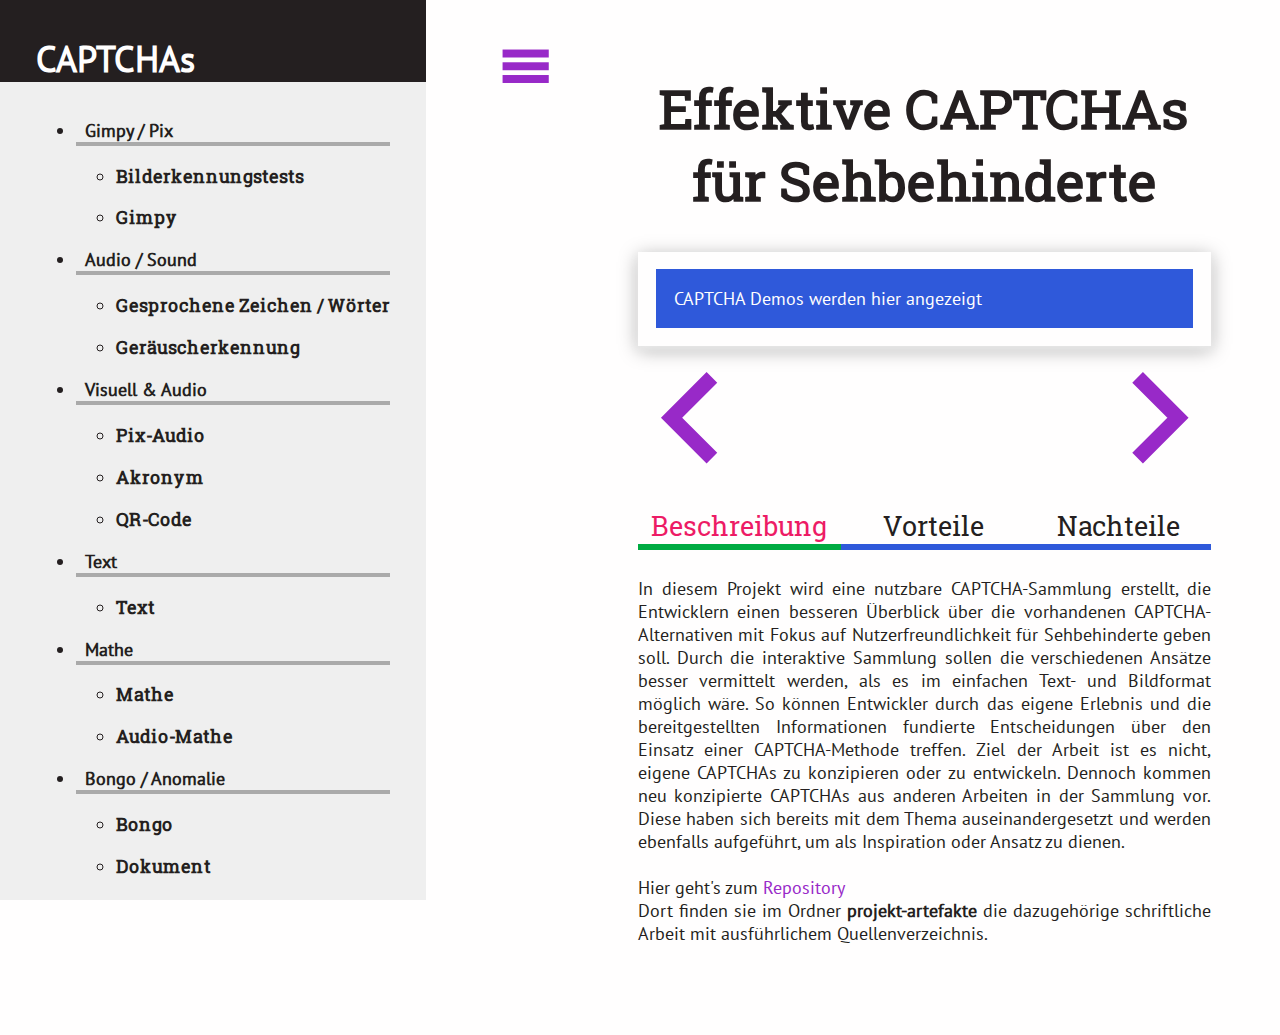
==== commit c31f9b47: "+ Praxisprojekt Dokumentation ; + Links zum Abschlussvideo |" ====
--- a/docs/index.html
+++ b/docs/index.html
@@ -203,7 +203,9 @@
                             oder Ansatz zu dienen.
                             <br>
                             <br>
-                            Hier gehts zum <a href="https://github.com/NiklasMehlem/captchaCollection" target="_blank">Repository</a>
+                            Hier geht's zum <a href="https://github.com/NiklasMehlem/captchaCollection" target="_blank">Repository</a>
+                            <br>
+                            Dort finden sie im Ordner <b>projekt-artefakte</b> die dazugehörige schriftliche Arbeit mit ausführlichem Quellenverzeichnis.
                             </p>
                     </div>
                     <!--Vorteile-->
